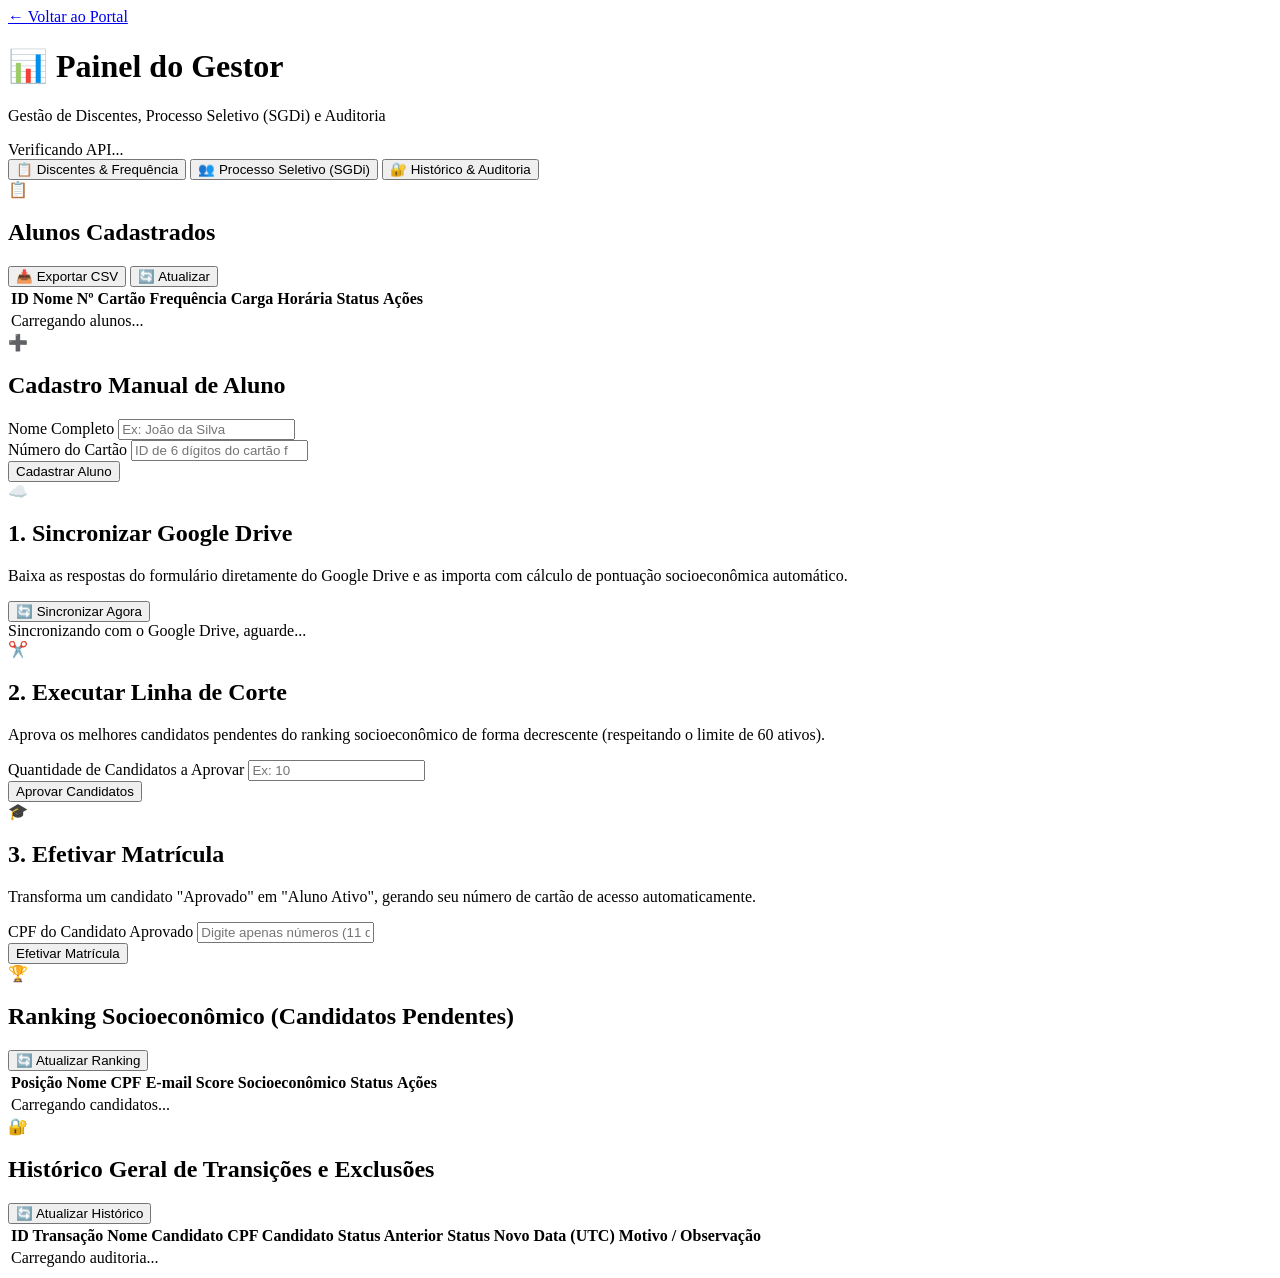
==== frontend/gestor.html @ a4f8ca31 "feat/frontend-diferenciado separa leitor e gestor" ====
<!DOCTYPE html>
<html lang="pt-br">
<head>
    <meta charset="UTF-8">
    <meta name="viewport" content="width=device-width, initial-scale=1.0">
    <title>ExpliCAASO - Painel do Gestor</title>
    <link rel="stylesheet" href="/static/style.css">
    <link href="https://fonts.googleapis.com/css2?family=Outfit:wght@300;400;600;700&display=swap" rel="stylesheet">
</head>
<body>
    <div class="container">
        <!-- Voltar para o Portal -->
        <div class="nav-back">
            <a href="/" class="btn-back">← Voltar ao Portal</a>
        </div>

        <!-- Header -->
        <header class="header">
            <div class="logo">
                <h1>📊 Painel do Gestor</h1>
                <p>Gestão de Discentes, Processo Seletivo (SGDi) e Auditoria</p>
            </div>
            <div class="status-badge" id="api-status">
                <span class="spinner"></span> Verificando API...
            </div>
        </header>

        <!-- Tabs de Controle Superior -->
        <div class="gestor-tabs">
            <button onclick="switchGestorTab('frequencia')" id="gtab-frequencia" class="gtab-btn active">📋 Discentes & Frequência</button>
            <button onclick="switchGestorTab('sgdi')" id="gtab-sgdi" class="gtab-btn">👥 Processo Seletivo (SGDi)</button>
            <button onclick="switchGestorTab('auditoria')" id="gtab-auditoria" class="gtab-btn">🔐 Histórico & Auditoria</button>
        </div>

        <!-- Alertas Globais -->
        <div id="global-alert" class="alert hidden"></div>

        <!-- ================= ABA 1: DISCENTES & FREQUÊNCIA ================= -->
        <div id="sec-frequencia" class="gestor-section">
            <div class="cards-grid-2col">
                <!-- Esquerda: Tabela de Alunos -->
                <div class="card list-card">
                    <div class="card-header font-between">
                        <span class="card-icon">📋</span>
                        <h2>Alunos Cadastrados</h2>
                        <div class="header-actions">
                            <button onclick="exportarRelatorioCSV()" class="btn-info">📥 Exportar CSV</button>
                            <button onclick="carregarAlunos()" class="btn-refresh">🔄 Atualizar</button>
                        </div>
                    </div>
                    <div class="table-container">
                        <table id="alunos-gestao-table">
                            <thead>
                                <tr>
                                    <th>ID</th>
                                    <th>Nome</th>
                                    <th>Nº Cartão</th>
                                    <th>Frequência</th>
                                    <th>Carga Horária</th>
                                    <th>Status</th>
                                    <th>Ações</th>
                                </tr>
                            </thead>
                            <tbody>
                                <tr><td colspan="7" class="text-center text-muted">Carregando alunos...</td></tr>
                            </tbody>
                        </table>
                    </div>
                </div>

                <!-- Direita: Cadastro Manual -->
                <div class="card flex-self-start">
                    <div class="card-header">
                        <span class="card-icon">➕</span>
                        <h2>Cadastro Manual de Aluno</h2>
                    </div>
                    <div class="card-body">
                        <div class="form-group">
                            <label>Nome Completo</label>
                            <input type="text" id="aluno-nome" placeholder="Ex: João da Silva">
                        </div>
                        <div class="form-group">
                            <label>Número do Cartão</label>
                            <input type="number" id="aluno-cartao" placeholder="ID de 6 dígitos do cartão físico">
                        </div>
                        <button onclick="cadastrarAlunoManual()" class="btn-primary">Cadastrar Aluno</button>
                        <div id="cadastro-result" class="alert hidden"></div>
                    </div>
                </div>
            </div>
        </div>

        <!-- ================= ABA 2: PROCESSO SELETIVO (SGDi) ================= -->
        <div id="sec-sgdi" class="gestor-section hidden">
            <!-- Controles do Processo Seletivo -->
            <div class="cards-grid">
                <!-- Sincronização automática com o Google Drive -->
                <div class="card">
                    <div class="card-header">
                        <span class="card-icon">☁️</span>
                        <h2>1. Sincronizar Google Drive</h2>
                    </div>
                    <div class="card-body">
                        <p class="desc-text">Baixa as respostas do formulário diretamente do Google Drive e as importa com cálculo de pontuação socioeconômica automático.</p>
                        <button onclick="sincronizarDrive()" class="btn-success width-100 font-bold">🔄 Sincronizar Agora</button>
                        <div id="sync-spinner" class="spinner-container hidden">
                            <span class="spinner"></span> Sincronizando com o Google Drive, aguarde...
                        </div>
                    </div>
                </div>

                <!-- Executar Linha de Corte -->
                <div class="card">
                    <div class="card-header">
                        <span class="card-icon">✂️</span>
                        <h2>2. Executar Linha de Corte</h2>
                    </div>
                    <div class="card-body">
                        <p class="desc-text">Aprova os melhores candidatos pendentes do ranking socioeconômico de forma decrescente (respeitando o limite de 60 ativos).</p>
                        <div class="form-group margin-top-10">
                            <label>Quantidade de Candidatos a Aprovar</label>
                            <input type="number" id="corte-quantidade" placeholder="Ex: 10" min="1">
                        </div>
                        <button onclick="executarCorte()" class="btn-primary">Aprovar Candidatos</button>
                    </div>
                </div>

                <!-- Matricular Candidato -->
                <div class="card">
                    <div class="card-header">
                        <span class="card-icon">🎓</span>
                        <h2>3. Efetivar Matrícula</h2>
                    </div>
                    <div class="card-body">
                        <p class="desc-text">Transforma um candidato "Aprovado" em "Aluno Ativo", gerando seu número de cartão de acesso automaticamente.</p>
                        <div class="form-group margin-top-10">
                            <label>CPF do Candidato Aprovado</label>
                            <input type="text" id="matricula-cpf" placeholder="Digite apenas números (11 dígitos)">
                        </div>
                        <button onclick="efetivarMatricula()" class="btn-primary">Efetivar Matrícula</button>
                    </div>
                </div>
            </div>

            <!-- Tabela: Ranking / Candidatos Pendentes -->
            <div class="card list-card">
                <div class="card-header font-between">
                    <span class="card-icon">🏆</span>
                    <h2>Ranking Socioeconômico (Candidatos Pendentes)</h2>
                    <button onclick="carregarRanking()" class="btn-refresh">🔄 Atualizar Ranking</button>
                </div>
                <div class="table-container">
                    <table id="ranking-table">
                        <thead>
                            <tr>
                                <th>Posição</th>
                                <th>Nome</th>
                                <th>CPF</th>
                                <th>E-mail</th>
                                <th>Score Socioeconômico</th>
                                <th>Status</th>
                                <th>Ações</th>
                            </tr>
                        </thead>
                        <tbody>
                            <tr><td colspan="7" class="text-center text-muted">Carregando candidatos...</td></tr>
                        </tbody>
                    </table>
                </div>
            </div>
        </div>

        <!-- ================= ABA 3: HISTÓRICO & AUDITORIA ================= -->
        <div id="sec-auditoria" class="gestor-section hidden">
            <div class="card list-card">
                <div class="card-header font-between">
                    <span class="card-icon">🔐</span>
                    <h2>Histórico Geral de Transições e Exclusões</h2>
                    <button onclick="carregarAuditoria()" class="btn-refresh">🔄 Atualizar Histórico</button>
                </div>
                <div class="table-container">
                    <table id="auditoria-table">
                        <thead>
                            <tr>
                                <th>ID Transação</th>
                                <th>Nome Candidato</th>
                                <th>CPF Candidato</th>
                                <th>Status Anterior</th>
                                <th>Status Novo</th>
                                <th>Data (UTC)</th>
                                <th>Motivo / Observação</th>
                            </tr>
                        </thead>
                        <tbody>
                            <tr><td colspan="7" class="text-center text-muted">Carregando auditoria...</td></tr>
                        </tbody>
                    </table>
                </div>
            </div>
        </div>
    </div>

    <script src="/static/gestor.js"></script>
</body>
</html>
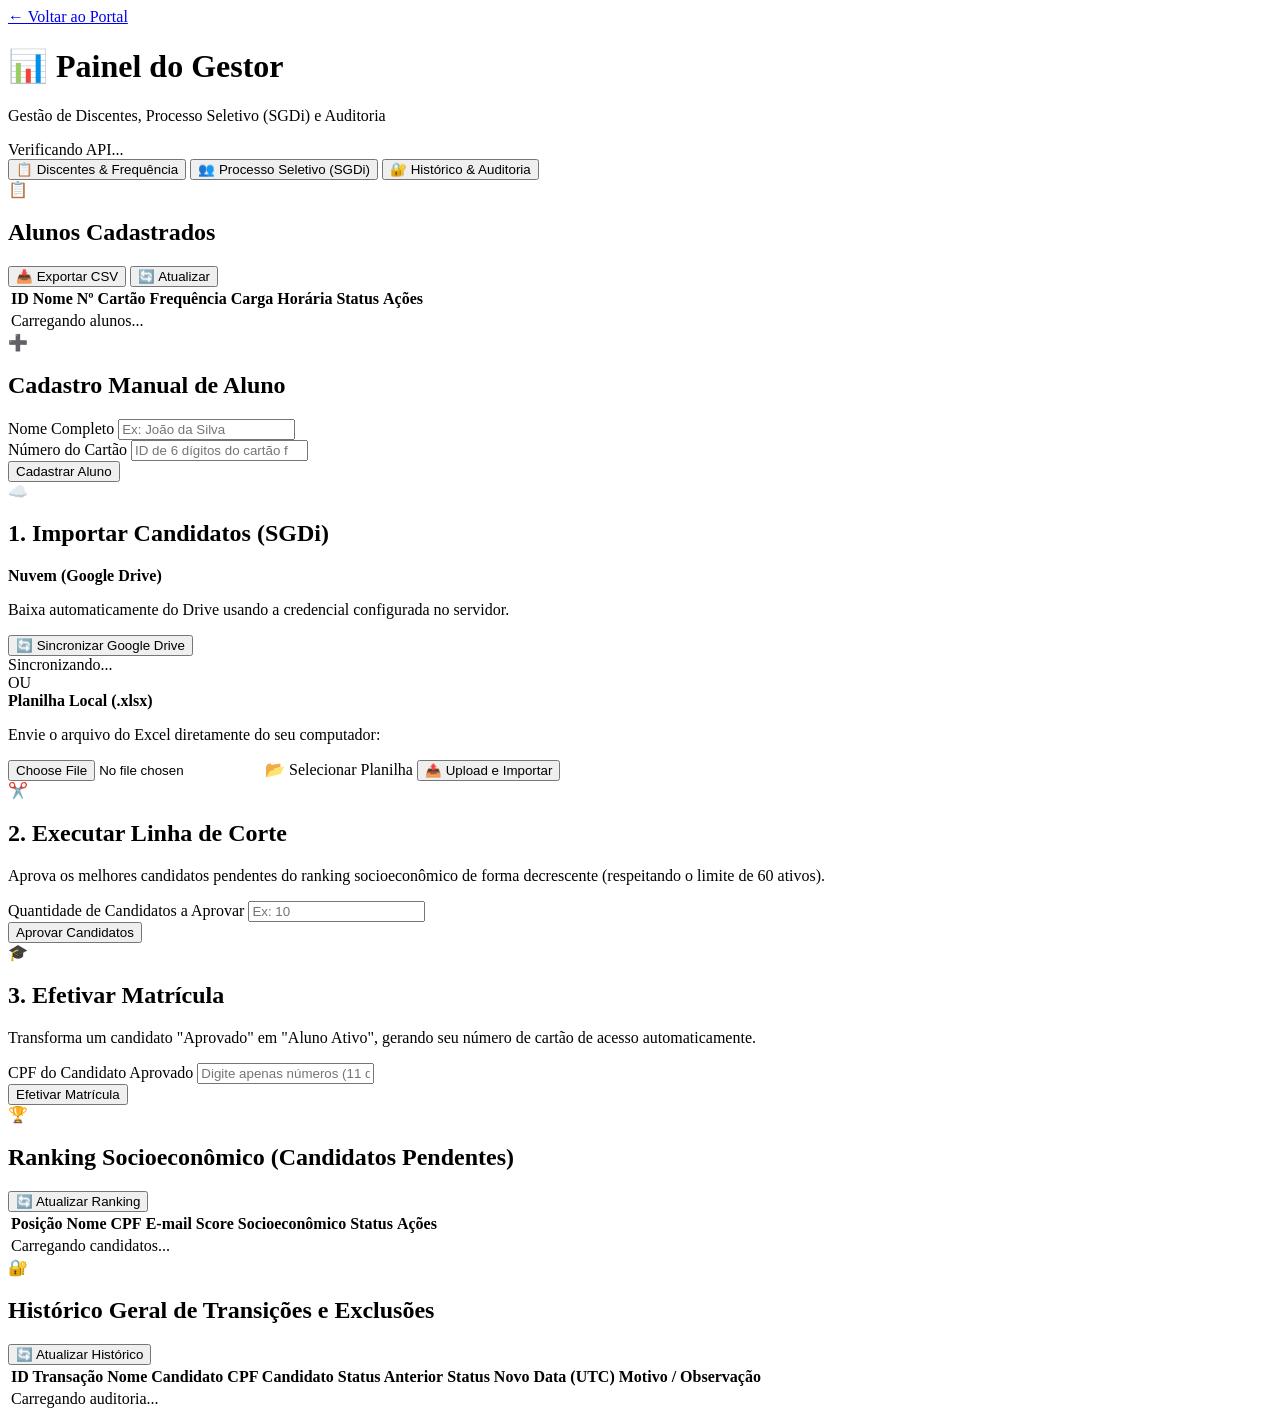
==== commit cebde0fe: "feat/dados-locais possibilita independência do google drive" ====
--- a/frontend/gestor.html
+++ b/frontend/gestor.html
@@ -94,17 +94,34 @@
         <div id="sec-sgdi" class="gestor-section hidden">
             <!-- Controles do Processo Seletivo -->
             <div class="cards-grid">
-                <!-- Sincronização automática com o Google Drive -->
+                <!-- Importação de Candidatos (Drive ou Local) -->
                 <div class="card">
                     <div class="card-header">
                         <span class="card-icon">☁️</span>
-                        <h2>1. Sincronizar Google Drive</h2>
-                    </div>
-                    <div class="card-body">
-                        <p class="desc-text">Baixa as respostas do formulário diretamente do Google Drive e as importa com cálculo de pontuação socioeconômica automático.</p>
-                        <button onclick="sincronizarDrive()" class="btn-success width-100 font-bold">🔄 Sincronizar Agora</button>
-                        <div id="sync-spinner" class="spinner-container hidden">
-                            <span class="spinner"></span> Sincronizando com o Google Drive, aguarde...
+                        <h2>1. Importar Candidatos (SGDi)</h2>
+                    </div>
+                    <div class="card-body">
+                        <!-- Opção 1: Google Drive -->
+                        <div class="import-option-box">
+                            <strong>Nuvem (Google Drive)</strong>
+                            <p class="desc-text-sm">Baixa automaticamente do Drive usando a credencial configurada no servidor.</p>
+                            <button onclick="sincronizarDrive()" class="btn-success width-100 font-bold">🔄 Sincronizar Google Drive</button>
+                            <div id="sync-spinner" class="spinner-container hidden">
+                                <span class="spinner"></span> Sincronizando...
+                            </div>
+                        </div>
+
+                        <div class="divider-text">OU</div>
+
+                        <!-- Opção 2: Arquivo Local -->
+                        <div class="import-option-box">
+                            <strong>Planilha Local (.xlsx)</strong>
+                            <p class="desc-text-sm">Envie o arquivo do Excel diretamente do seu computador:</p>
+                            <div class="file-upload-group">
+                                <input type="file" id="local-xlsx-file" accept=".xlsx" class="hidden" onchange="atualizarNomeArquivoImportado()">
+                                <label for="local-xlsx-file" class="btn-info width-100 text-center cursor-pointer" id="label-xlsx-file">📂 Selecionar Planilha</label>
+                                <button onclick="importarPlanilhaLocal()" class="btn-primary width-100 margin-top-5 font-bold">📤 Upload e Importar</button>
+                            </div>
                         </div>
                     </div>
                 </div>
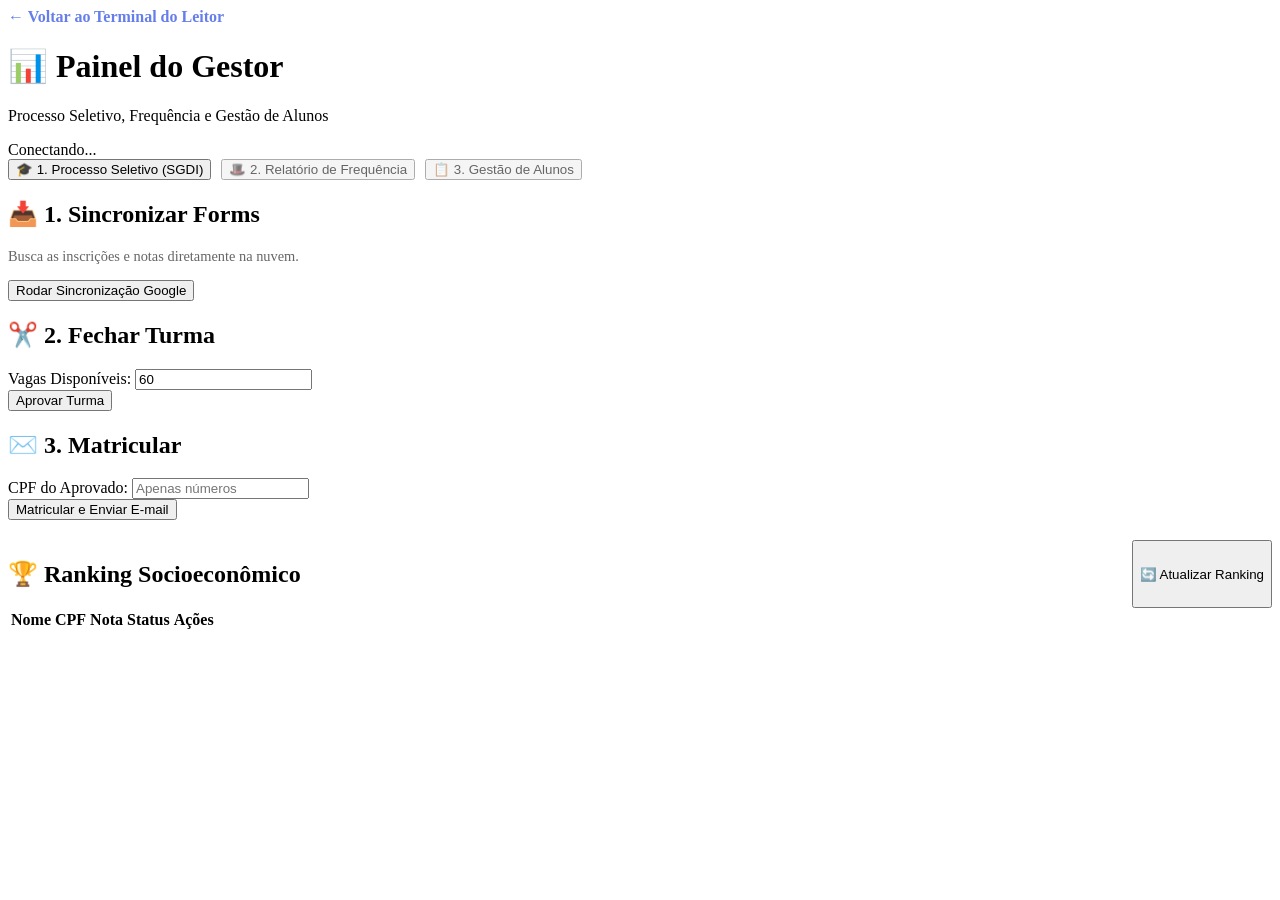
==== commit 1263b548: "Alteração do front-end e conexao com back-end" ====
--- a/frontend/gestor.html
+++ b/frontend/gestor.html
@@ -3,220 +3,128 @@
 <head>
     <meta charset="UTF-8">
     <meta name="viewport" content="width=device-width, initial-scale=1.0">
-    <title>ExpliCAASO - Painel do Gestor</title>
+    <title>Painel do Gestor | ExpliCAASO</title>
     <link rel="stylesheet" href="/static/style.css">
-    <link href="https://fonts.googleapis.com/css2?family=Outfit:wght@300;400;600;700&display=swap" rel="stylesheet">
 </head>
 <body>
     <div class="container">
-        <!-- Voltar para o Portal -->
-        <div class="nav-back">
-            <a href="/" class="btn-back">← Voltar ao Portal</a>
+        <div class="nav-back" style="margin-bottom: 15px;">
+            <a href="/static/leitor.html" class="btn-back" style="text-decoration: none; color: #667eea; font-weight: bold;">← Voltar ao Terminal do Leitor</a>
         </div>
 
-        <!-- Header -->
         <header class="header">
             <div class="logo">
                 <h1>📊 Painel do Gestor</h1>
-                <p>Gestão de Discentes, Processo Seletivo (SGDi) e Auditoria</p>
+                <p>Processo Seletivo, Frequência e Gestão de Alunos</p>
             </div>
             <div class="status-badge" id="api-status">
-                <span class="spinner"></span> Verificando API...
+                <span class="spinner"></span> Conectando...
             </div>
         </header>
 
-        <!-- Tabs de Controle Superior -->
-        <div class="gestor-tabs">
-            <button onclick="switchGestorTab('frequencia')" id="gtab-frequencia" class="gtab-btn active">📋 Discentes & Frequência</button>
-            <button onclick="switchGestorTab('sgdi')" id="gtab-sgdi" class="gtab-btn">👥 Processo Seletivo (SGDi)</button>
-            <button onclick="switchGestorTab('auditoria')" id="gtab-auditoria" class="gtab-btn">🔐 Histórico & Auditoria</button>
+        <div class="gestor-tabs" style="display: flex; gap: 10px; margin-bottom: 20px; flex-wrap: wrap;">
+            <button onclick="mudarAba('sgdi')" id="tab-sgdi" class="btn-primary" style="opacity: 1;">🎓 1. Processo Seletivo (SGDI)</button>
+            <button onclick="mudarAba('relatorios')" id="tab-relatorios" class="btn-primary" style="opacity: 0.6;">🎩 2. Relatório de Frequência</button>
+            <button onclick="mudarAba('alunos')" id="tab-alunos" class="btn-primary" style="opacity: 0.6;">📋 3. Gestão de Alunos</button>
         </div>
 
-        <!-- Alertas Globais -->
-        <div id="global-alert" class="alert hidden"></div>
+        <div id="alerta-global" class="alert" style="display: none; margin-bottom: 20px;"></div>
 
-        <!-- ================= ABA 1: DISCENTES & FREQUÊNCIA ================= -->
-        <div id="sec-frequencia" class="gestor-section">
-            <div class="cards-grid-2col">
-                <!-- Esquerda: Tabela de Alunos -->
-                <div class="card list-card">
-                    <div class="card-header font-between">
-                        <span class="card-icon">📋</span>
-                        <h2>Alunos Cadastrados</h2>
-                        <div class="header-actions">
-                            <button onclick="exportarRelatorioCSV()" class="btn-info">📥 Exportar CSV</button>
-                            <button onclick="carregarAlunos()" class="btn-refresh">🔄 Atualizar</button>
+        <div id="secao-sgdi" style="display: block;">
+            <div class="cards-grid">
+                <div class="card">
+                    <div class="card-header"><h2>📥 1. Sincronizar Forms</h2></div>
+                    <div class="card-body">
+                        <p style="color: #666; margin-bottom: 15px; font-size: 0.9rem;">Busca as inscrições e notas diretamente na nuvem.</p>
+                        <button onclick="sgdiSincronizar()" class="btn-success width-100">Rodar Sincronização Google</button>
+                    </div>
+                </div>
+                <div class="card">
+                    <div class="card-header"><h2>✂️ 2. Fechar Turma</h2></div>
+                    <div class="card-body">
+                        <div class="form-group">
+                            <label>Vagas Disponíveis:</label>
+                            <input type="number" id="qtd-vagas" value="60">
                         </div>
+                        <button onclick="sgdiFecharTurma()" class="btn-warning width-100">Aprovar Turma</button>
+                    </div>
+                </div>
+                <div class="card">
+                    <div class="card-header"><h2>✉️ 3. Matricular</h2></div>
+                    <div class="card-body">
+                        <div class="form-group">
+                            <label>CPF do Aprovado:</label>
+                            <input type="text" id="cpf-matricula" placeholder="Apenas números">
+                        </div>
+                        <button onclick="sgdiMatricular()" class="btn-primary width-100">Matricular e Enviar E-mail</button>
+                    </div>
+                </div>
+            </div>
+            <div class="card" style="margin-top: 20px;">
+                <div class="card-header" style="display: flex; justify-content: space-between;">
+                    <h2>🏆 Ranking Socioeconômico</h2>
+                    <button onclick="sgdiCarregarRanking()" class="btn-refresh">🔄 Atualizar Ranking</button>
+                </div>
+                <div class="table-container">
+                    <table id="tabela-ranking">
+                        <thead>
+                            <tr><th>Nome</th><th>CPF</th><th>Nota</th><th>Status</th><th>Ações</th></tr>
+                        </thead>
+                        <tbody></tbody>
+                    </table>
+                </div>
+            </div>
+        </div>
+
+        <div id="secao-relatorios" style="display: none;">
+            <div class="card">
+                <div class="card-header" style="display: flex; justify-content: space-between; background: linear-gradient(135deg, #17a2b8 0%, #0c5460 100%);">
+                    <h2 style="color: white;">🎩 Cartola Mágica: Frequência Geral</h2>
+                    <button onclick="relatoriosCarregarFrequencia()" class="btn-refresh" style="background: rgba(255,255,255,0.2); border: 1px solid white;">🔄 Gerar Relatório</button>
+                </div>
+                <div class="table-container">
+                    <table id="tabela-frequencia">
+                        <thead>
+                            <tr><th>ID Cartão</th><th>Nome do Aluno</th><th>Aulas Presentes</th><th>Frequência (%)</th><th>Status/Alerta</th></tr>
+                        </thead>
+                        <tbody><tr><td colspan="5" class="text-center">Clique em "Gerar Relatório" para iniciar.</td></tr></tbody>
+                    </table>
+                </div>
+            </div>
+        </div>
+
+        <div id="secao-alunos" style="display: none;">
+            <div class="cards-grid">
+                <div class="card" style="grid-column: span 2;">
+                    <div class="card-header" style="display: flex; justify-content: space-between;">
+                        <h2>📋 Alunos Matriculados no Sistema</h2>
+                        <button onclick="alunosCarregarLista()" class="btn-refresh">🔄 Atualizar Lista</button>
                     </div>
                     <div class="table-container">
-                        <table id="alunos-gestao-table">
+                        <table id="tabela-alunos">
                             <thead>
-                                <tr>
-                                    <th>ID</th>
-                                    <th>Nome</th>
-                                    <th>Nº Cartão</th>
-                                    <th>Frequência</th>
-                                    <th>Carga Horária</th>
-                                    <th>Status</th>
-                                    <th>Ações</th>
-                                </tr>
+                                <tr><th>ID Banco</th><th>Nome</th><th>Nº do Cartão</th><th>Status</th><th>Ações</th></tr>
                             </thead>
-                            <tbody>
-                                <tr><td colspan="7" class="text-center text-muted">Carregando alunos...</td></tr>
-                            </tbody>
+                            <tbody></tbody>
                         </table>
                     </div>
                 </div>
 
-                <!-- Direita: Cadastro Manual -->
-                <div class="card flex-self-start">
+                <div class="card">
                     <div class="card-header">
-                        <span class="card-icon">➕</span>
-                        <h2>Cadastro Manual de Aluno</h2>
+                        <h2>➕ Cadastro Manual Extra</h2>
                     </div>
                     <div class="card-body">
-                        <div class="form-group">
-                            <label>Nome Completo</label>
-                            <input type="text" id="aluno-nome" placeholder="Ex: João da Silva">
-                        </div>
-                        <div class="form-group">
-                            <label>Número do Cartão</label>
-                            <input type="number" id="aluno-cartao" placeholder="ID de 6 dígitos do cartão físico">
-                        </div>
-                        <button onclick="cadastrarAlunoManual()" class="btn-primary">Cadastrar Aluno</button>
-                        <div id="cadastro-result" class="alert hidden"></div>
+                        <p style="color: #666; margin-bottom: 15px; font-size: 0.9rem;">Para cadastrar monitores ou alunos extras.</p>
+                        <div class="form-group"><label>Nome Completo:</label><input type="text" id="aluno-nome"></div>
+                        <div class="form-group"><label>Número do Cartão:</label><input type="number" id="aluno-cartao"></div>
+                        <button onclick="alunosCadastrarManual()" class="btn-primary width-100">Salvar Aluno Direto</button>
                     </div>
                 </div>
             </div>
         </div>
 
-        <!-- ================= ABA 2: PROCESSO SELETIVO (SGDi) ================= -->
-        <div id="sec-sgdi" class="gestor-section hidden">
-            <!-- Controles do Processo Seletivo -->
-            <div class="cards-grid">
-                <!-- Importação de Candidatos (Drive ou Local) -->
-                <div class="card">
-                    <div class="card-header">
-                        <span class="card-icon">☁️</span>
-                        <h2>1. Importar Candidatos (SGDi)</h2>
-                    </div>
-                    <div class="card-body">
-                        <!-- Opção 1: Google Drive -->
-                        <div class="import-option-box">
-                            <strong>Nuvem (Google Drive)</strong>
-                            <p class="desc-text-sm">Baixa automaticamente do Drive usando a credencial configurada no servidor.</p>
-                            <button onclick="sincronizarDrive()" class="btn-success width-100 font-bold">🔄 Sincronizar Google Drive</button>
-                            <div id="sync-spinner" class="spinner-container hidden">
-                                <span class="spinner"></span> Sincronizando...
-                            </div>
-                        </div>
-
-                        <div class="divider-text">OU</div>
-
-                        <!-- Opção 2: Arquivo Local -->
-                        <div class="import-option-box">
-                            <strong>Planilha Local (.xlsx)</strong>
-                            <p class="desc-text-sm">Envie o arquivo do Excel diretamente do seu computador:</p>
-                            <div class="file-upload-group">
-                                <input type="file" id="local-xlsx-file" accept=".xlsx" class="hidden" onchange="atualizarNomeArquivoImportado()">
-                                <label for="local-xlsx-file" class="btn-info width-100 text-center cursor-pointer" id="label-xlsx-file">📂 Selecionar Planilha</label>
-                                <button onclick="importarPlanilhaLocal()" class="btn-primary width-100 margin-top-5 font-bold">📤 Upload e Importar</button>
-                            </div>
-                        </div>
-                    </div>
-                </div>
-
-                <!-- Executar Linha de Corte -->
-                <div class="card">
-                    <div class="card-header">
-                        <span class="card-icon">✂️</span>
-                        <h2>2. Executar Linha de Corte</h2>
-                    </div>
-                    <div class="card-body">
-                        <p class="desc-text">Aprova os melhores candidatos pendentes do ranking socioeconômico de forma decrescente (respeitando o limite de 60 ativos).</p>
-                        <div class="form-group margin-top-10">
-                            <label>Quantidade de Candidatos a Aprovar</label>
-                            <input type="number" id="corte-quantidade" placeholder="Ex: 10" min="1">
-                        </div>
-                        <button onclick="executarCorte()" class="btn-primary">Aprovar Candidatos</button>
-                    </div>
-                </div>
-
-                <!-- Matricular Candidato -->
-                <div class="card">
-                    <div class="card-header">
-                        <span class="card-icon">🎓</span>
-                        <h2>3. Efetivar Matrícula</h2>
-                    </div>
-                    <div class="card-body">
-                        <p class="desc-text">Transforma um candidato "Aprovado" em "Aluno Ativo", gerando seu número de cartão de acesso automaticamente.</p>
-                        <div class="form-group margin-top-10">
-                            <label>CPF do Candidato Aprovado</label>
-                            <input type="text" id="matricula-cpf" placeholder="Digite apenas números (11 dígitos)">
-                        </div>
-                        <button onclick="efetivarMatricula()" class="btn-primary">Efetivar Matrícula</button>
-                    </div>
-                </div>
-            </div>
-
-            <!-- Tabela: Ranking / Candidatos Pendentes -->
-            <div class="card list-card">
-                <div class="card-header font-between">
-                    <span class="card-icon">🏆</span>
-                    <h2>Ranking Socioeconômico (Candidatos Pendentes)</h2>
-                    <button onclick="carregarRanking()" class="btn-refresh">🔄 Atualizar Ranking</button>
-                </div>
-                <div class="table-container">
-                    <table id="ranking-table">
-                        <thead>
-                            <tr>
-                                <th>Posição</th>
-                                <th>Nome</th>
-                                <th>CPF</th>
-                                <th>E-mail</th>
-                                <th>Score Socioeconômico</th>
-                                <th>Status</th>
-                                <th>Ações</th>
-                            </tr>
-                        </thead>
-                        <tbody>
-                            <tr><td colspan="7" class="text-center text-muted">Carregando candidatos...</td></tr>
-                        </tbody>
-                    </table>
-                </div>
-            </div>
-        </div>
-
-        <!-- ================= ABA 3: HISTÓRICO & AUDITORIA ================= -->
-        <div id="sec-auditoria" class="gestor-section hidden">
-            <div class="card list-card">
-                <div class="card-header font-between">
-                    <span class="card-icon">🔐</span>
-                    <h2>Histórico Geral de Transições e Exclusões</h2>
-                    <button onclick="carregarAuditoria()" class="btn-refresh">🔄 Atualizar Histórico</button>
-                </div>
-                <div class="table-container">
-                    <table id="auditoria-table">
-                        <thead>
-                            <tr>
-                                <th>ID Transação</th>
-                                <th>Nome Candidato</th>
-                                <th>CPF Candidato</th>
-                                <th>Status Anterior</th>
-                                <th>Status Novo</th>
-                                <th>Data (UTC)</th>
-                                <th>Motivo / Observação</th>
-                            </tr>
-                        </thead>
-                        <tbody>
-                            <tr><td colspan="7" class="text-center text-muted">Carregando auditoria...</td></tr>
-                        </tbody>
-                    </table>
-                </div>
-            </div>
-        </div>
     </div>
-
     <script src="/static/gestor.js"></script>
 </body>
 </html>
